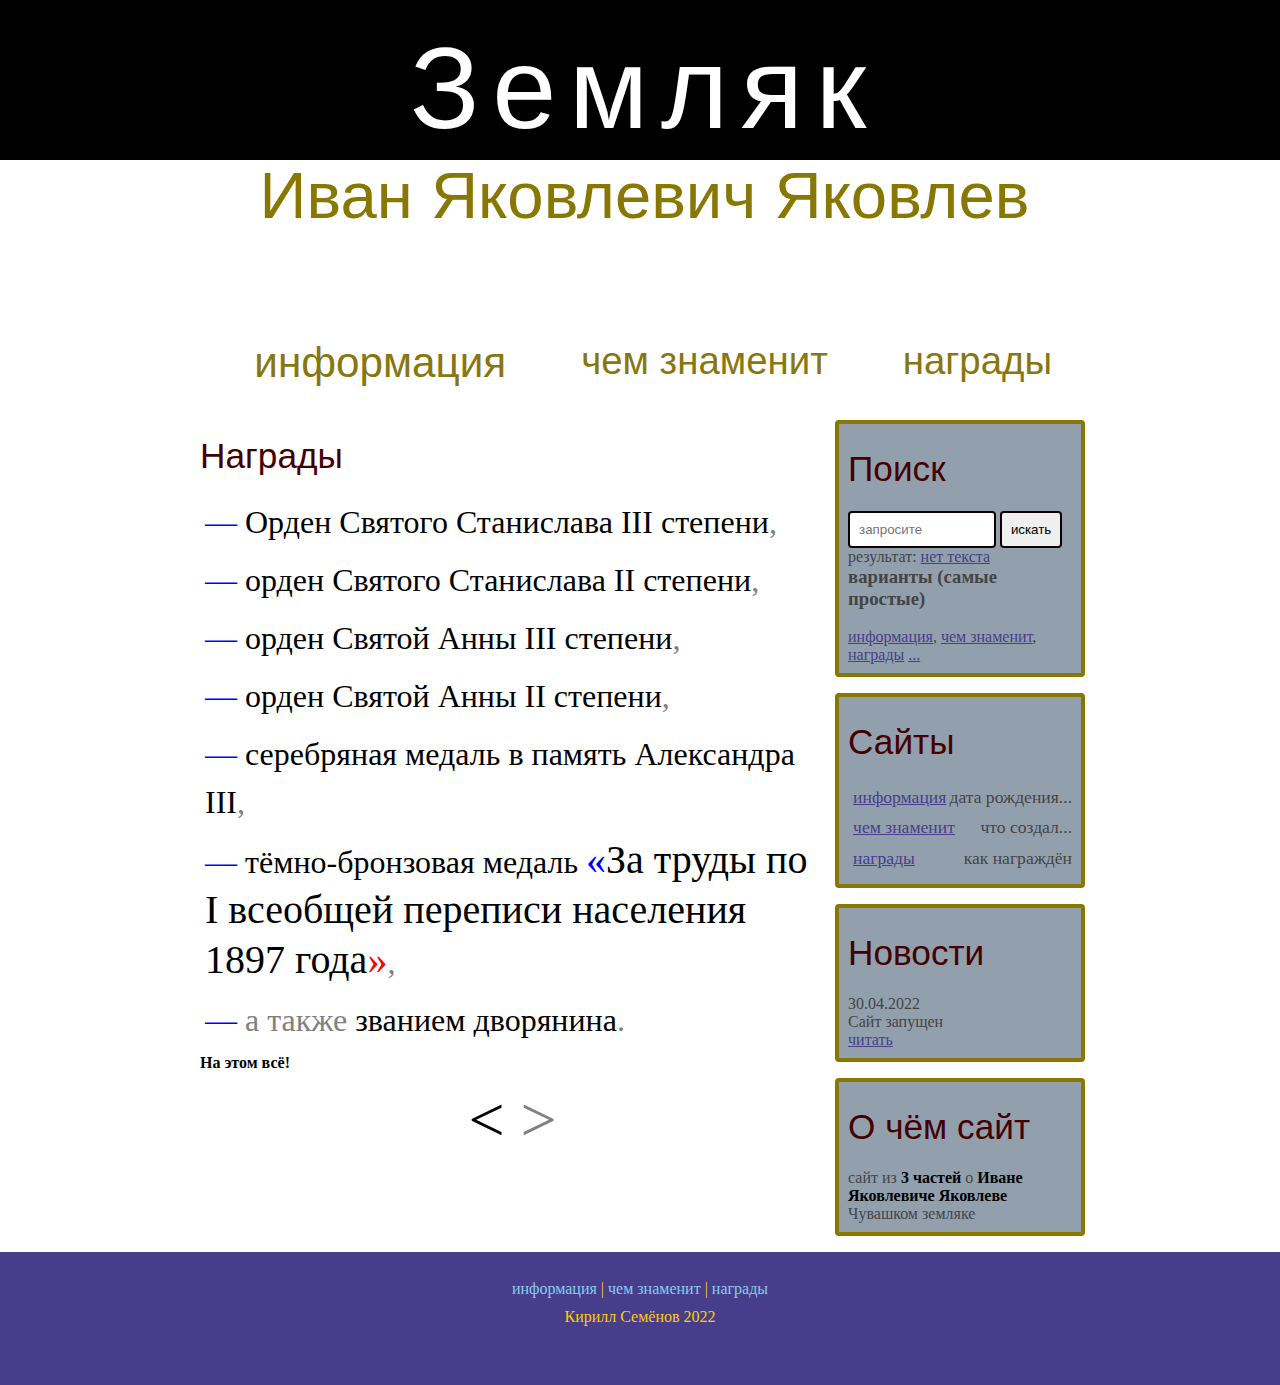
==== награды.html @ 899ead4e "Add files via upload" ====
<!DOCTYPE html>
<html>
<head>
	<meta charset="utf-8">
	<title>Иван Яковлевич Яковлев</title>
	<meta name="desciption" content="земляки" />
	<meta name="keywords" content="земляки" />
	<link rel="stylesheet" href="style.css">
	<script src="script.js"></script>
</head>
<body>
	<div class="main">
		<div class="header">
			<div class="logo">
				<div class="logo_text">
					<h1><a href="#">Земляк</a></h1>
					<h2 align="center" style="font-size: 1.7em;">Иван Яковлевич Яковлев</h2>
				</div>
			</div>
			<div class="manubar">
				<ul class="manu">
					<li class="selected"><a href="index.html">информация</a></li>
					<li><a href="чем знаменит.html">чем знаменит</a></li>
					<li><a href="#">награды</a></li>
					<br>
					<br>
				</ul>
			</div>
		</div>
		<div class="site_content">
			<div class="sitebar">
				<div class="sidebar" title="введите запрос или нажмите на ссылку">
					<h2>Поиск</h2>
					<form method="post" action="#" id="search">
						<input type="search" class="poisk" name="search_field" placeholder="запросите" id="q" />
						<input type="button" class="btn" value="искать" onclick="h();" />
						результат: <a href="#" id="a">нет текста</a>
						<br>
						<h3 id="вар">варианты (самые простые)</h3>
						<br>
						<a onclick="b=this.innerHTML; q();">информация</a>, 
						<a onclick="b=this.innerHTML; w();">чем знаменит</a>, 
						<a onclick="b=this.innerHTML; e();">награды</a><span id="pfg"></span>
						<span id="m"><a onclick="r();" class="td">...</a></span>
						<span id="m_txt"><a onclick="b=this.innerHTML; q();">когда родился</a>, <a onclick="b=this.innerHTML; q();">когда умер</a>, <a onclick="b=this.innerHTML; q();">где родился</a>, <a onclick="b=this.innerHTML; q();">кем работал</a>, <a onclick="b=this.innerHTML; q();">что окончил</a>, <a onclick="b=this.innerHTML; q();">биография</a>, <a onclick="b=this.innerHTML; w();">что внёс</a>, <a onclick="b=this.innerHTML; w();">что создал</a>, <a onclick="b=this.innerHTML; e();">какие получил ордена</a>, <a onclick="b=this.innerHTML; e();">какие получил медали</a>, <a onclick="b=this.innerHTML; e();">какое получил звание</a></span>
						<script>n();</script>
					</form>
				</div>
				<div class="sidebar">
					<h2>Сайты</h2>
					<ul>
						<li class="selected"><a href="index.html">информация</a><span class="rating_sidebar">дата рождения...</span></li>
						<li class="selected"><a href="чем знаменит.html">чем знаменит</a><span class="rating_sidebar">что создал...</span></li>
						<li class="selected"><a href="#">награды</a><span class="rating_sidebar">как награждён</span></li>
					</ul>
				</div>
				<div class="sidebar">
					<h2>Новости</h2>
					<span>30.04.2022</span>
					<p>Сайт запущен</p>
					<a href="#">читать</a>
				</div>
				<div class="sidebar">
					<h2>О чём сайт</h2>
					<span>сайт из <b title="информация, чем знаменит, награды">3 частей</b> о <b title="выдающейся земляк Чувашии">Иване Яковлевиче Яковлеве</b> Чувашком земляке</span>
				</div>
			</div>
			<div class="content">
				<h1 id="doc">Награды</h1>
				<ul>
					<li><span class="b">Орден Святого Станислава III степени</span>,</li>
					<li><span class="b">орден Святого Станислава II степени</span>,</li>
					<li><span class="b">орден Святой Анны III степени</span>,</li>
					<li><span class="b">орден Святой Анны II степени</span>,</li>
					<li><span class="b">серебряная медаль в память Александра III</span>,</li>
					<li><span class="b">тёмно-бронзовая медаль <q>За труды по I всеобщей переписи населения 1897 года</q></span>,</li>
					<li>а также <span class="b">званием дворянина</span>.</li>
					<object style="color: black;"><b>На этом всё!</b></object>
					<div class="perexod"><li><a href="чем знаменит.html"><</a> <a class="not_perexod">></a></li></div>
				</ul>
			</div>
		</div>
			<div class="footer">
				<p>
					<a href="index.html">информация</a> |
					<a href="#">чем знаменит</a> |
					<a href="награды.html">награды</a>
				</p>
				<p>Кирилл Семёнов 2022</p>
			</div>
		</div>
	</div>
</body>
</html>
---- style.css ----
*{
	margin: 0;
	padding: 0;
	cursor: default;
}
body{
	font-size: 1em;
	background-color: #fff;
	color: #555;
}
input[type="text"],input[type="password"],input[type="search"]{
	color: #100;
	width: 66%;
	padding: 9px;
}
input, textarea{
	outline: none;
	border: none;
	border: solid 2px #100;
}
h1, h2{
	font: normal 220% 'century gothic', arial;
	margin: 0 0 16px 0;
	padding:16px 0 6px 0;
	color: #400;
}
ul{
	margin: 2px 0 22px 17;
}
ul li{
	margin: 0 0 6px 0;
	padding: 0 0 4px 5px;
	line-height: 1.5em;
}
.header{
	background-color: black;
	height: 160px;
	font-size: 2.4em;
	margin-left: 0px;
	margin-right: 0px;
	min-width: 1100px;
	text-align: center;
}
a:hover{
	outline: none;
	text-decoration: none;
	color: green;
	cursor: pointer;
}
.main,.logo,.manubar,.site_content,.footer{
	margin-left: auto;
	margin-right: auto;
}
.logo{
	width: 820px;
	padding-bottom: 99px;
}
.logo h1,.logo h2{
	font: normal 300% 'century gothic',arial,sans-serif;
	margin: 0 0 0 9px;
}
.logo_text h1, .logo_text h1 a, .logo_text h1 a:hover{
	padding: 22px 0 0 0;
	color: #fff;
	letter-spacing: 0.11em;
	text-decoration: none;
}
.logo_text h2{
	font-size: 3.5em;
	padding: 4px 0 0 0;
	color: #870;
}
.manubar{
	width: 900px;
	height: 46px;
}
ul.manu{
	float: right;
}
ul.manu li{
	float: left;
	padding: 0 0 0 9px;
	list-style: none;
	margin: 1px 2px 0 0;
}
ul.manu li a{
	font: normal 100% 'trebucher ms',sans-serif;
	display: block;
	height: 29px;
	padding: 6px 36px 5px 28px;
	color: #871;
	text-decoration: none;
}
hr{
	border: solid 3px #f3f3f3;
}
.site_content{
	width: 890px;
	overflow: hidden;
	margin: 20px auto 0 auto;
	background-color: white;
}
.sitebar{
	float: right;
	width: 224px;
}
.sidebar{
	float: right;
	width: 224px;
	padding: 4%;
	margin: 0 0 16px 0;
	border: solid 4px #870;
	border-radius: 4px;
	background-color: #789c;
}
.btn{
	padding: 9px;
	background-color: fff;
}
input{
	border-radius: 4px;
	cursor: pointer;
}
.sidebar{
	color: #444;
}
.lables_passred_text{
	float-size: 0.7em;
	margin-top: 9%;
	margin-left: 4%;
}
.sidebar ul{
	margin: 0;
}
.sidebar ul li{
	list-style-type: none;
	margin: 0;
}
.sidebar .rating_sidebar{
	float: right;
}
.content{
	text-align: left;
	width: 620px;
	padding: 0 0 0 5px;
	float: left;
}
.content a{
	text-decoration: none;
}
.posts, .posts_content{
	font-size: 1em;
}
.info_film_page{
	margin-top: 2%;
	margin-bottom: 4%;
}
.info_film_page .label{
	font-size: 1.2em;
}
.info_film_page .value{
	font-size: 1.2em;
	color: #00FF00;
	margin-right: 2%;
}
.description_film{
	margin-bottom: 15%;
}
.description_film img{
	border-radius: 5px;
	border: solid 5px #dad5d7;
	width: 8em;
	height: 12em;
}
.revievs{
	margin-bottom: 4%;
	font-size: 0.75em;
}
.reviev_name{
	background-color: #7268ad;
	color: white;
	padding: 1%;
	border-top-left-radius: 5px;
	border-top-right-radius: 5px;
}
.reviev_text{
	padding-top: 2%;
	padding-bottom: 2%;
	padding-left: 2%;
}
.send{
	margin-bottom: 4%;
	margin-top: 5%;
}
.send input[type="text"], textarea{
	border: solid 1px #00ff00;
	margin-bottom: 1%;
}
.send input[type="text"]{
	width: 95%;
}
.send textarea{
	width: 600px;
	height: 400px;
	color: darkcyan;
}
.send input[type="submit"]{
	background-color: #00ff00;
	padding: 3%;
	color: fff;
	border-radius: 5%;
}
.footer{
	width: 100%;
	height: 100px;
	padding: 28px 0 5px 0;
	text-align: center;
	background-color: darkslateblue;
	color: #ffcc00;
	margin-left: 0px;
	margin-right: 0px;
	min-width: 900px;
}
.footer a{
	color: skyblue;
	text-decoration: none;
}
.footer a:hover{
	color: #ffffff;
	text-decoration: none;
}
.footer p{
	padding: 0 0 10px 0;
}
q::before {
  	content: "«";
  	color: blue;
  	font-size: 40px;
}
q::after {
  	content: "»";
  	color: red;
  	font-size: 40px;
}
q{
	font-size: 40px;
}
.content li::before{
	content: "— ";
	color: blue;
}
.content li{
	color: gray;
}
.content li{
	font-size: 2em;
}
.b{
	color: black;
}
a:active{
	color: #003399;
}
.footer a:active{
	color: black;
}
b{
	color: black;
}
.poisk:hover{
	background-color: #e6e6e6;
}
.td{
	text-decoration: underline;
}
.biography, .before{
	font-size: 0.75em;
}
.selected{
	font-size: 1.1em;
}
.before li:before, .perexod li:before{
	content: none;
}
.sidebar a{
	color: darkslateblue;
	text-decoration: underline;
}
.sidebar a:hover{
	color: green;
}
.sidebar a:active{
	color: blue;
}
.perexod{
	text-align: center;
	text-decoration: none;
	font-size: 2em;
}
.perexod a{
	color: black;
}
.perexod a:hover{
	color: black;
}
.perexod a:active{
	color: black;
}
.perexod .not_perexod{
	color: gray;
}
.perexod .not_perexod:hover{
	color: gray;
}
.perexod .not_perexod:active{
	color: gray;
}
body::-webkit-scrollbar {
  	width: 20px;
}
body::-webkit-scrollbar-track {
  	background: #c1c1c1;
  	border-radius: 10px;
}
body::-webkit-scrollbar-thumb {
  	background-color: #ffcc00;
  	border-radius: 10px;
}
body::-webkit-scrollbar-thumb:hover {
  	background-color: yellow;
}
body::-webkit-scrollbar-thumb:active {
  	background-color: skyblue;
}
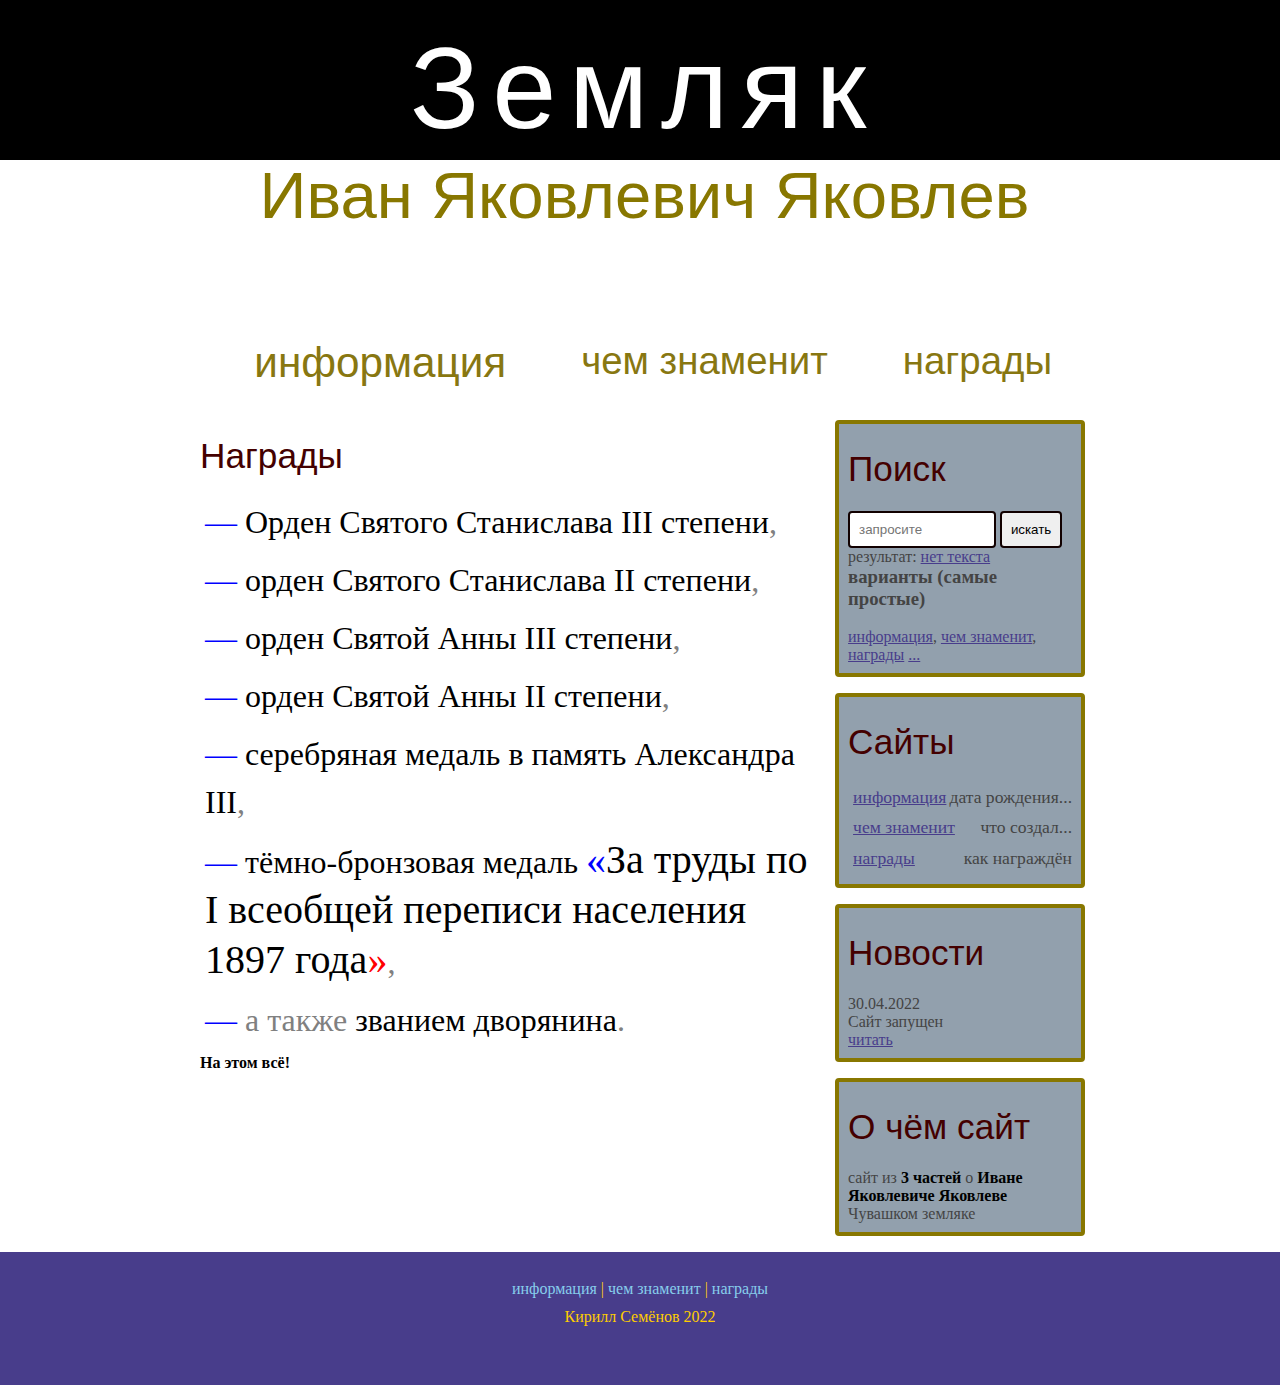
==== commit d70bc255: "Update награды.html" ====
--- a/награды.html
+++ b/награды.html
@@ -76,7 +76,7 @@
 					<li><span class="b">тёмно-бронзовая медаль <q>За труды по I всеобщей переписи населения 1897 года</q></span>,</li>
 					<li>а также <span class="b">званием дворянина</span>.</li>
 					<object style="color: black;"><b>На этом всё!</b></object>
-					<div class="perexod"><li><a href="чем знаменит.html"><</a> <a class="not_perexod">></a></li></div>
+					<div class="perexod"><li><a href="чем знаменит.html"></a> <a class="not_perexod"></a></li></div>
 				</ul>
 			</div>
 		</div>
@@ -91,4 +91,4 @@
 		</div>
 	</div>
 </body>
-</html>+</html>
